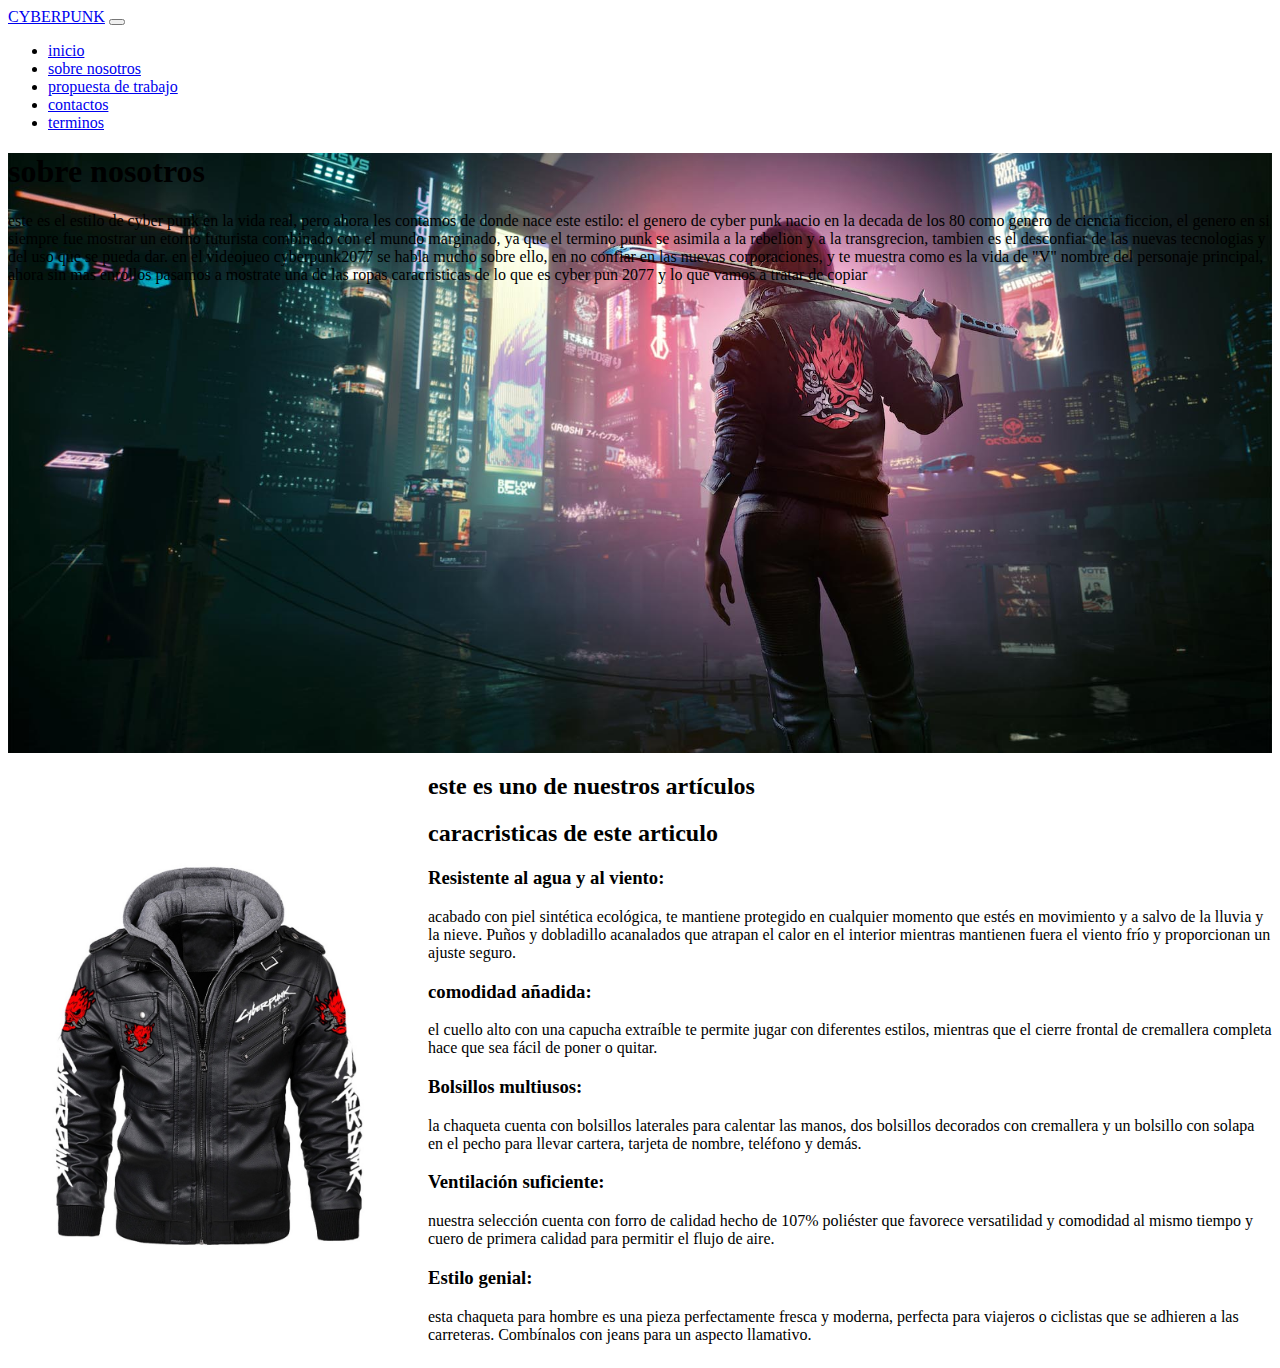
==== index.html @ 55378e65 "arreglo de imagenes" ====
<!DOCTYPE html>
<html lang="es">
  <head>
    <meta charset="UTF-8" />
    <meta name="viewport" content="width=device-width, initial-scale=1.0" />
    <link
    href="https://cdn.jsdelivr.net/npm/bootstrap@5.1.3/dist/css/bootstrap.min.css"
    rel="stylesheet"
    integrity="sha384-1BmE4kWBq78iYhFldvKuhfTAU6auU8tT94WrHftjDbrCEXSU1oBoqyl2QvZ6jIW3"
    crossorigin="anonymous"
  />
    <link rel="stylesheet" href="/css/estilos.css" />
    <title>cyberpunkclothing</title>
    <script
      src="https://fontawesome.com/icons/whatsapp?f=brands&s=solid"
      crossorigin="anonymous"
    ></script>
  </head>
  <body>
    <nav class="navbar navbar-expand-sm bg-dark navbar-dark">
      <div class="container-fluid">
        <a class="navbar-brand" href="/index.html" class="titulo">CYBERPUNK</a>
        <button
          class="navbar-toggler"
          type="button"
          data-bs-toggle="collapse"
          data-bs-target="#collapsibleNavbar"
        >
          <span class="navbar-toggler-icon"></span>
        </button>
        <div class="collapse navbar-collapse" id="collapsibleNavbar">
          <ul class="navbar-nav">
            <li class="nav-item">
              <a class="nav-link" href="/index.html">inicio</a>
            </li>
            <li class="nav-item">
              <a class="nav-link" href="./pages/nosotros.html"
                >sobre nosotros</a
              >
            </li>
            <li class="nav-item">
              <a class="nav-link" href="./pages/formulario.html"
                >propuesta de trabajo</a
              >
            </li>

            <li class="nav-item">
              <a class="nav-link" href="./pages/contacto.html">contactos</a>
            </li>

            <li class="nav-item">
              <a class="nav-link" href="./pages/terminos.html">terminos</a>
            </li>
          </ul>
        </div>
      </div>
    </nav>

    <script
      src="https://cdn.jsdelivr.net/npm/@popperjs/core@2.10.2/dist/umd/popper.min.js"
      integrity="sha384-7+zCNj/IqJ95wo16oMtfsKbZ9ccEh31eOz1HGyDuCQ6wgnyJNSYdrPa03rtR1zdB"
      crossorigin="anonymous"
    ></script>
    <script
      src="https://cdn.jsdelivr.net/npm/bootstrap@5.1.3/dist/js/bootstrap.min.js"
      integrity="sha384-QJHtvGhmr9XOIpI6YVutG+2QOK9T+ZnN4kzFN1RtK3zEFEIsxhlmWl5/YESvpZ13"
      crossorigin="anonymous"
    ></script>

    <div class="p-5 bg-primary text-white jumbotron "> 
      <h1>sobre nosotros</h1>



      <p>este es el estilo de cyber punk en la vida real, pero ahora les contamos
        de donde nace este estilo: el genero de cyber punk nacio en la decada de
        los 80 como genero de ciencia ficcion, el genero en si siempre fue mostrar
        un etorno futurista combinado con el mundo marginado, ya que el termino
        punk se asimila a la rebelion y a la transgrecion, tambien es el
        desconfiar de las nuevas tecnologias y del uso que se pueda dar. en el
        videojueo cyberpunk2077 se habla mucho sobre ello, en no confiar en las
        nuevas corporaciones, y te muestra como es la vida de "V" nombre del
        personaje principal, ahora sin mas enrollos pasamos a mostrate una de las
        ropas caracristicas de lo que es cyber pun 2077 y lo que vamos a tratar de
        copiar</p> 
    </div>
    

    <div class="contenedor-2" >
      <img src="./img/sg-11134201-22100-cqe1r20b5eiv57.jpeg" class="imagen">
      <div class="texto">
    
     
        <h2>este es uno de nuestros artículos</h2>
        <h2>caracristicas de este articulo</h2>
    
        <p>
    
          <h3>Resistente al agua y al viento:</h3> 
          <p>acabado con piel sintética ecológica, te mantiene protegido en cualquier momento que estés en movimiento y a salvo de la lluvia y la nieve. Puños y dobladillo acanalados que atrapan el calor en el interior mientras mantienen fuera el viento frío y proporcionan un ajuste seguro.</p>
          
          <h3>comodidad añadida:</h3>
          el cuello alto con una capucha extraíble te permite jugar con diferentes estilos, mientras que el cierre frontal de cremallera completa hace que sea fácil de poner o quitar.
    
          <h3> Bolsillos multiusos:</h3> 
          la chaqueta cuenta con bolsillos laterales para calentar las manos, dos bolsillos decorados con cremallera y un bolsillo con solapa en el pecho para llevar cartera, tarjeta de nombre, teléfono y demás.
    
          <h3>Ventilación suficiente:</h3> 
          nuestra selección cuenta con forro de calidad hecho de 107% poliéster que favorece versatilidad y comodidad al mismo tiempo y cuero de primera calidad para permitir el flujo de aire.
    
          <h3>Estilo genial:</h3>
          esta chaqueta para hombre es una pieza perfectamente fresca y moderna, perfecta para viajeros o ciclistas que se adhieren a las carreteras. Combínalos con jeans para un aspecto llamativo.</p>
      </div>


          
      
    </body>
</html>
---- css/estilos.css ----
@import url('https://fonts.googleapis.com/css2?family=PT+Serif:ital,wght@0,400;0,700;1,400;1,700&display=swap');

.jumbotron {
    background-image: url(/img/1.-Cyberpunk2077_Ultimate_Edition_PC_Time_To_Get_To_Work-6713dcbddf63d90d29d8.jpg);
    background-size: cover;
    background-position: center;
    height: 600px;;}

    .contenedor-2{
        display: flex; 
        align-items: center; 
      }
      
      .imagen {
        width: 400px; 
        height: auto; /
      }
      
      .texto {
        margin-left: 20px;}
        
        .nosotros.html.body{ background-color: brown;}
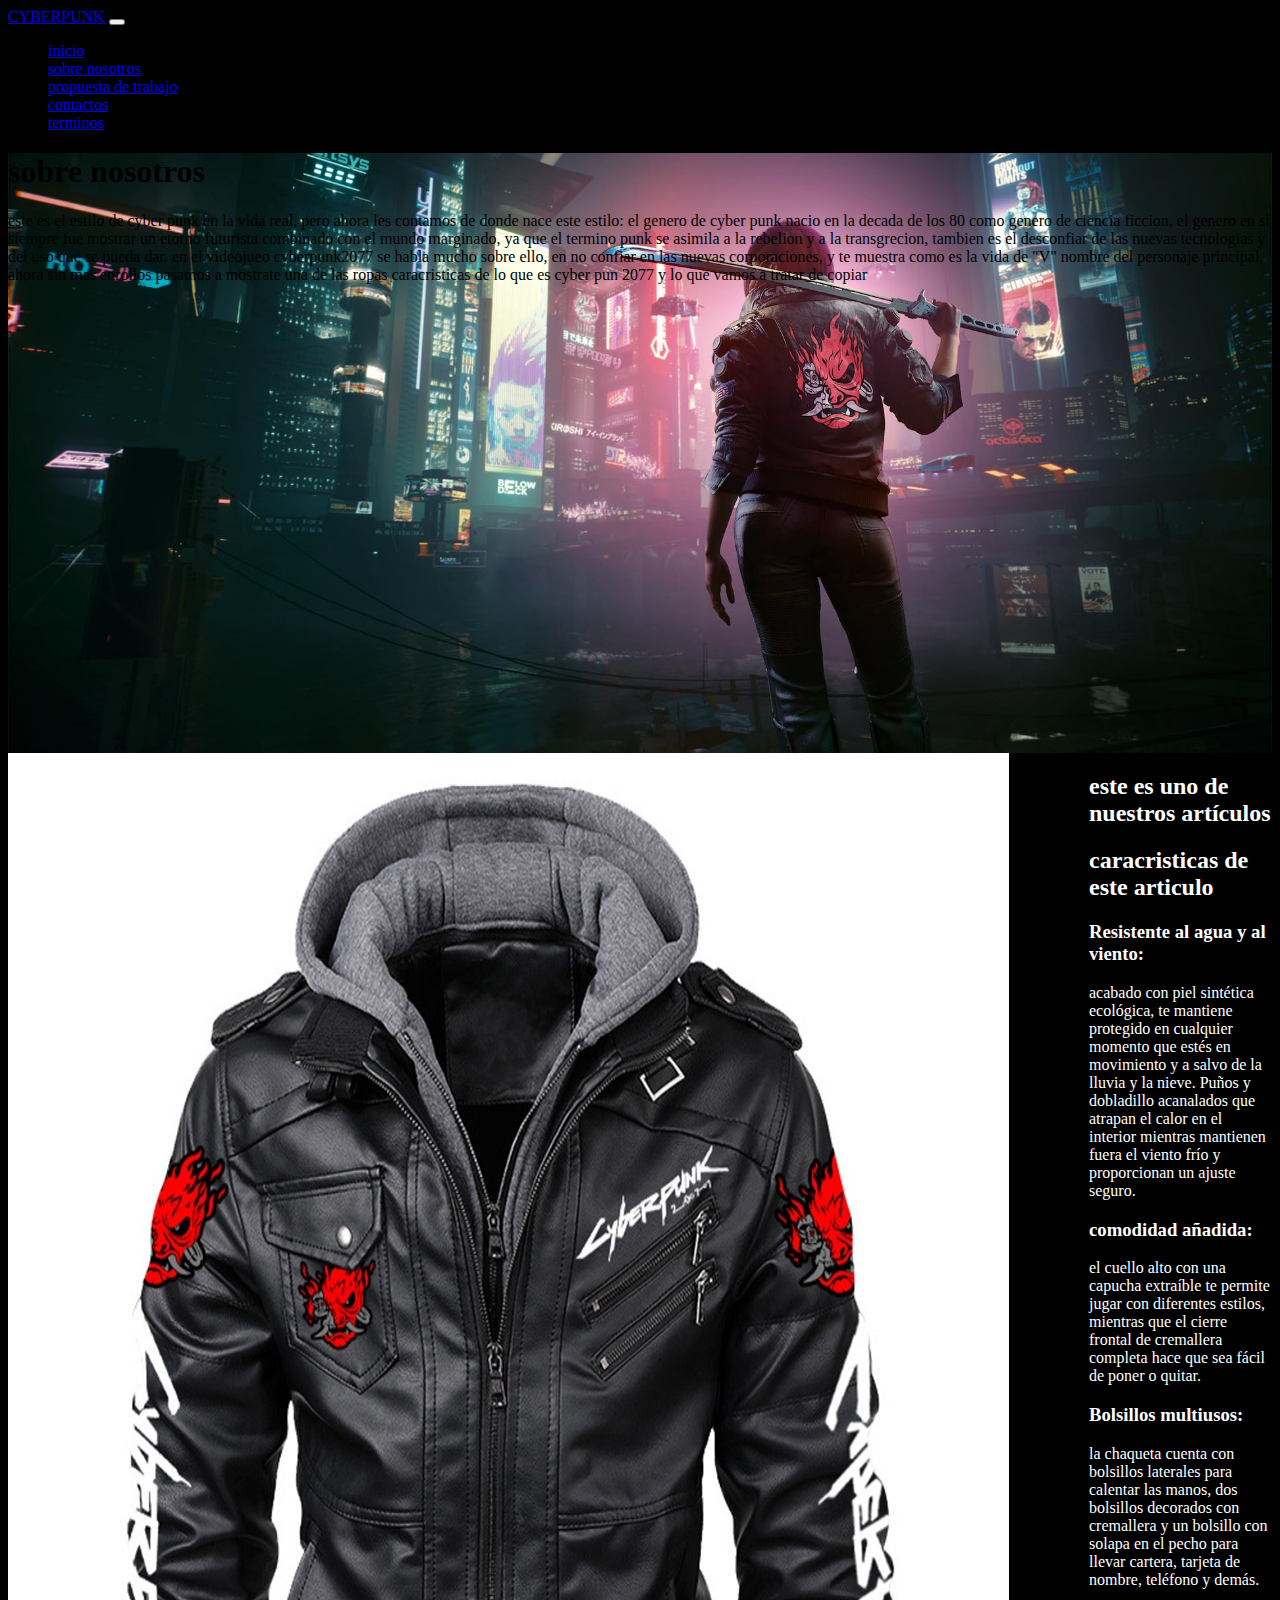
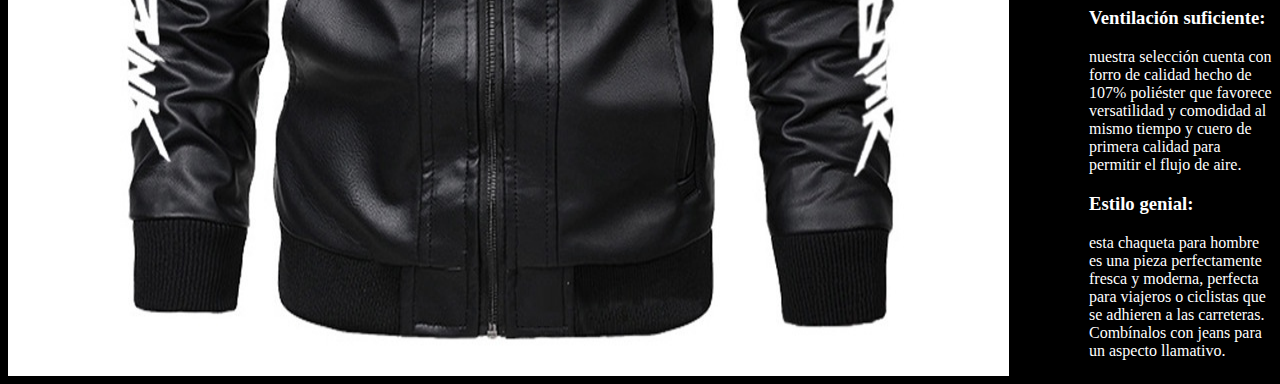
==== commit d8dd3a5d: "le sume colores cambie el color de las letras y le arregle las imagenes a la pagina del inicio" ====
--- a/index.html
+++ b/index.html
@@ -87,10 +87,9 @@
     
 
     <div class="contenedor-2" >
-      <img src="./img/sg-11134201-22100-cqe1r20b5eiv57.jpeg" class="imagen">
+      <img src="./img/sg-11134201-22100-cqe1r20b5eiv57.jpeg" class="image">
       <div class="texto">
     
-     
         <h2>este es uno de nuestros artículos</h2>
         <h2>caracristicas de este articulo</h2>
     
--- a/css/estilos.css
+++ b/css/estilos.css
@@ -1,24 +1,25 @@
 @import url('https://fonts.googleapis.com/css2?family=PT+Serif:ital,wght@0,400;0,700;1,400;1,700&display=swap');
 
 .jumbotron {
-    background-image: url(/img/1.-Cyberpunk2077_Ultimate_Edition_PC_Time_To_Get_To_Work-6713dcbddf63d90d29d8.jpg);
+    background-image: url(../img/1.-Cyberpunk2077_Ultimate_Edition_PC_Time_To_Get_To_Work-6713dcbddf63d90d29d8.jpg);
     background-size: cover;
     background-position: center;
     height: 600px;;}
 
     .contenedor-2{
         display: flex; 
-        align-items: center; 
+        align-items: left; 
       }
       
-      .imagen {
-        width: 400px; 
-        height: auto; /
+      image {
+        width: 480px; 
+        height: 480px; /
       }
       
       .texto {
-        margin-left: 20px;}
-        
-        .nosotros.html.body{ background-color: brown;}
+        margin-left: 80px;
+      color: white;}
+
+      body{background-color: black;}
 
 
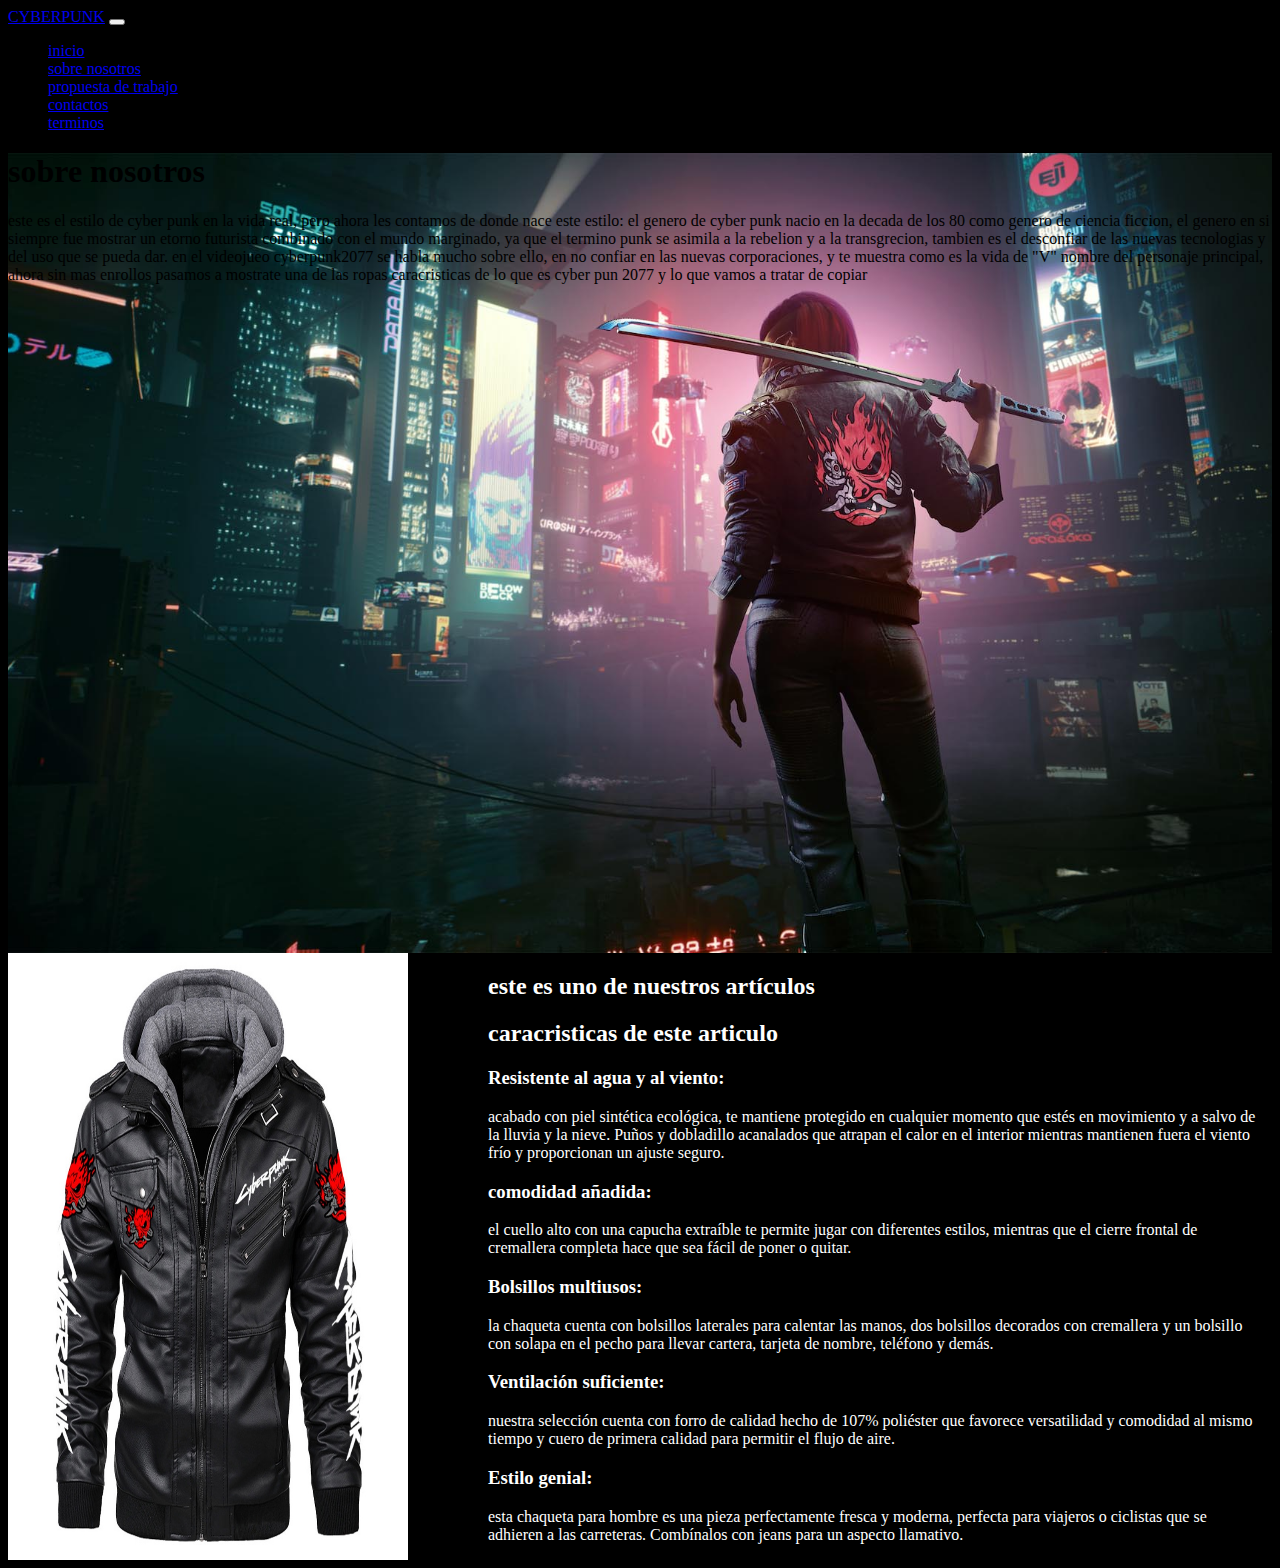
==== commit cb8d3602: "agregue footer y arregle la imagen que estaba mal" ====
--- a/index.html
+++ b/index.html
@@ -3,13 +3,14 @@
   <head>
     <meta charset="UTF-8" />
     <meta name="viewport" content="width=device-width, initial-scale=1.0" />
+    <link rel="stylesheet" href="https://cdnjs.cloudflare.com/ajax/libs/font-awesome/6.5.2/css/all.min.css" integrity="sha512-SnH5WK+bZxgPHs44uWIX+LLJAJ9/2PkPKZ5QiAj6Ta86w+fsb2TkcmfRyVX3pBnMFcV7oQPJkl9QevSCWr3W6A==" crossorigin="anonymous" referrerpolicy="no-referrer" />
     <link
     href="https://cdn.jsdelivr.net/npm/bootstrap@5.1.3/dist/css/bootstrap.min.css"
     rel="stylesheet"
     integrity="sha384-1BmE4kWBq78iYhFldvKuhfTAU6auU8tT94WrHftjDbrCEXSU1oBoqyl2QvZ6jIW3"
     crossorigin="anonymous"
   />
-    <link rel="stylesheet" href="/css/estilos.css" />
+    <link rel="stylesheet" href="./css/estilos.css" />
     <title>cyberpunkclothing</title>
     <script
       src="https://fontawesome.com/icons/whatsapp?f=brands&s=solid"
@@ -70,8 +71,6 @@
     <div class="p-5 bg-primary text-white jumbotron "> 
       <h1>sobre nosotros</h1>
 
-
-
       <p>este es el estilo de cyber punk en la vida real, pero ahora les contamos
         de donde nace este estilo: el genero de cyber punk nacio en la decada de
         los 80 como genero de ciencia ficcion, el genero en si siempre fue mostrar
@@ -82,8 +81,10 @@
         nuevas corporaciones, y te muestra como es la vida de "V" nombre del
         personaje principal, ahora sin mas enrollos pasamos a mostrate una de las
         ropas caracristicas de lo que es cyber pun 2077 y lo que vamos a tratar de
-        copiar</p> 
-    </div>
+        copiar</p>
+    
+    
+      </div>
     
 
     <div class="contenedor-2" >
@@ -112,6 +113,18 @@
       </div>
 
 
+      <footer>
+        <div class="iconsFooter">
+          <a  href="https://www.instagram.com/" class="fa-brands fa-instagram"></a>
+          <a  href="https://www.facebook.com/?locale=es_LA" class="fa-brands fa-square-facebook"></a>
+          <a  href="https://ar.linkedin.com/" class="fa-brands fa-linkedin"></a>
+          <a href="https://www.youtube.com/" class="fa-brands fa-youtube"></a>
+          <a  href="https://twitter.com/" class="fa-brands fa-twitter"></a>
+        </div>
+    
+      </footer>
+
+
           
       
     </body>
--- a/css/estilos.css
+++ b/css/estilos.css
@@ -12,14 +12,74 @@
       }
       
       image {
-        width: 480px; 
-        height: 480px; /
-      }
+        width: 400px; 
+        height: auto; }
       
       .texto {
         margin-left: 80px;
       color: white;}
 
-      body{background-color: black;}
+      body{background-color: black;
+         
+        
+        @media (min-width: 992px) {
+          .jumbotron {
+            height: 800px;
+          }
+        
+          .contenedor-2 {
+            flex-direction: row;
+          }
+        
+          .image {
+            width: 400px;
+            height: auto;
+          }
+        
+          .texto {
+            margin-left: 80px;
+          }
+        }
+        @media (max-width: 991px) {
+          .jumbotron {
+            height: 600px;
+          }
+        
+          .contenedor-2 {
+            flex-direction: column;
+            align-items: center;
+          }
+        
+          .image {
+            width: 300px;
+            height: auto;
+          }
+        
+          .texto {
+            margin-left: 0;
+            margin-top: 20px;
+            text-align: center;
+          }
+        }
+        @media (max-width: 767px) {
+          .jumbotron {
+            height: 500px;
+          }
+        
+          .image {
+            width: 250px;
+          }
+        }
 
+        /iconos del footer/
+.iconsFooter {
+    align-items: center;
+    display: flex;
+    justify-content: center;
+}
 
+.footerInformacion {
+    display: flex;
+    flex-direction: column;
+    gap: 10px;
+    margin-top: 20px;}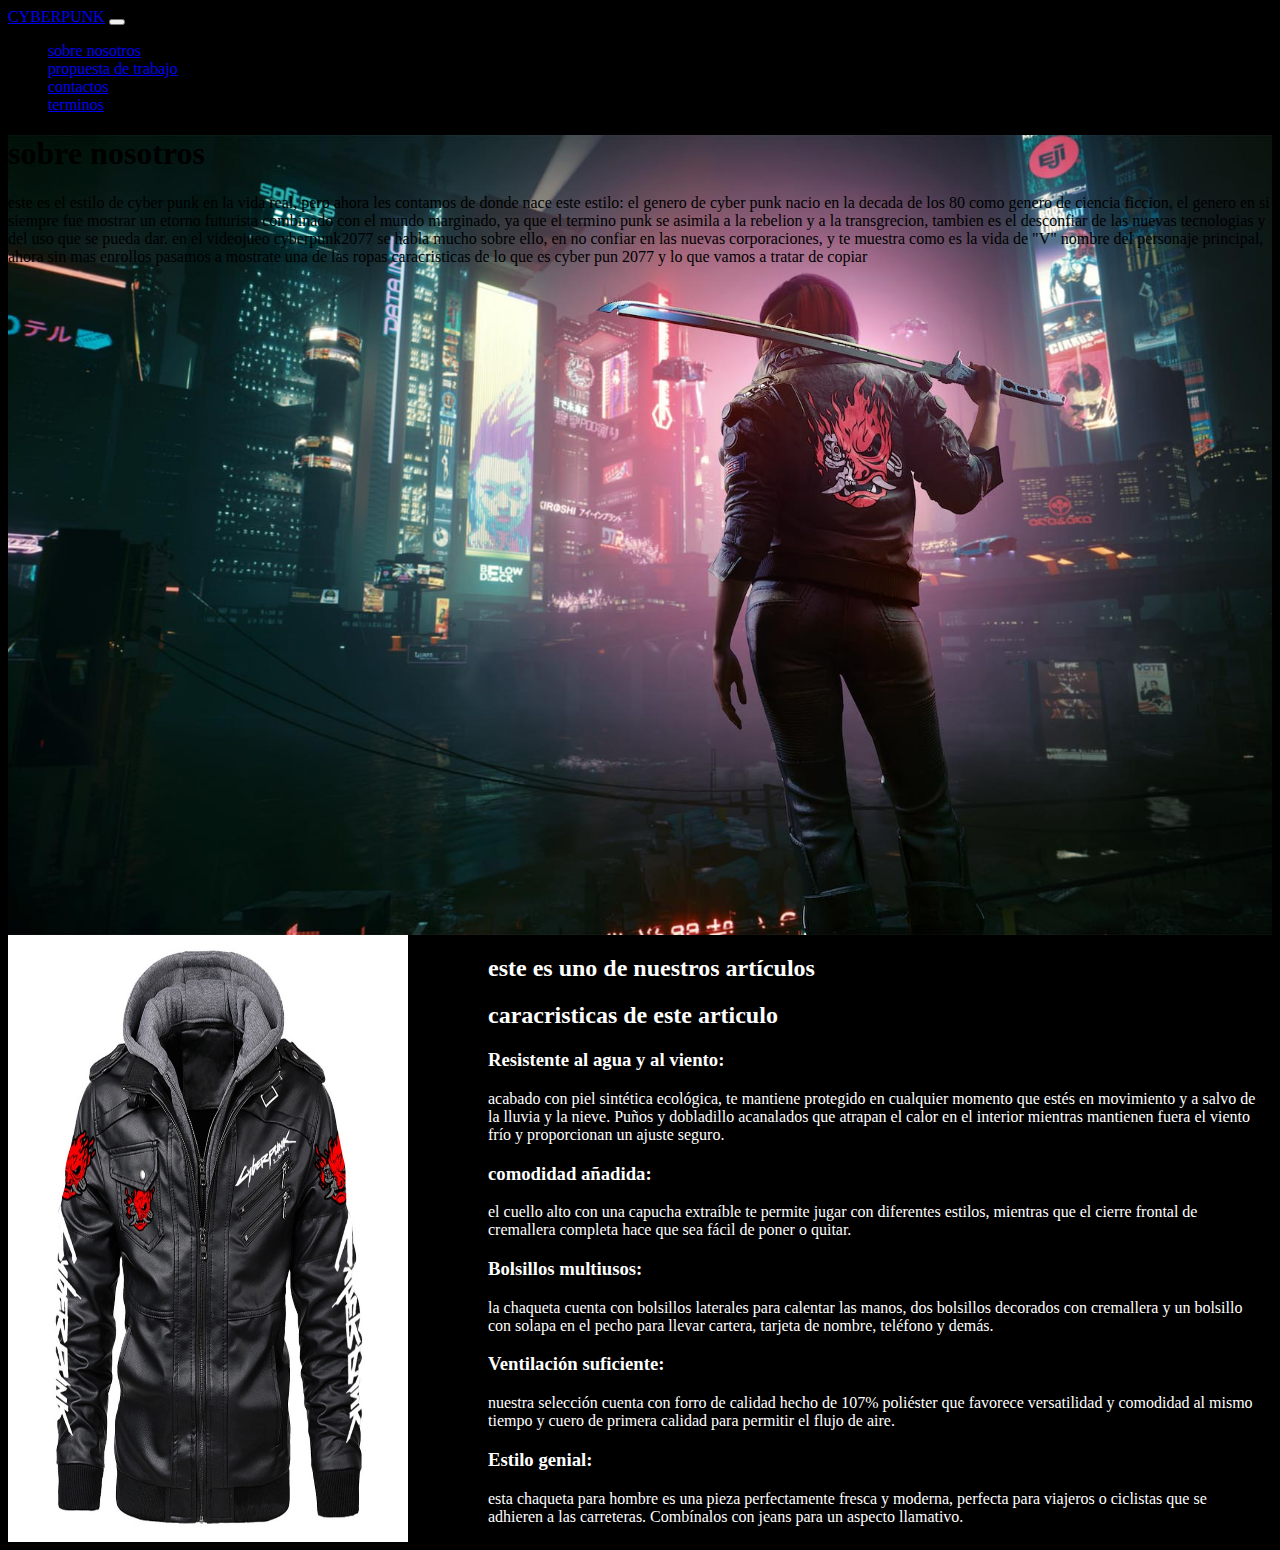
==== commit f45cfce4: "mi version con sass" ====
--- a/index.html
+++ b/index.html
@@ -3,6 +3,8 @@
   <head>
     <meta charset="UTF-8" />
     <meta name="viewport" content="width=device-width, initial-scale=1.0" />
+    <meta name="description" content="tienda de indumentaria al estilo de cyberpunk">
+    <meta name="keywords" content="ropa,cyberpunk,tecnologia,futuro,estilo distopico">
     <link rel="stylesheet" href="https://cdnjs.cloudflare.com/ajax/libs/font-awesome/6.5.2/css/all.min.css" integrity="sha512-SnH5WK+bZxgPHs44uWIX+LLJAJ9/2PkPKZ5QiAj6Ta86w+fsb2TkcmfRyVX3pBnMFcV7oQPJkl9QevSCWr3W6A==" crossorigin="anonymous" referrerpolicy="no-referrer" />
     <link
     href="https://cdn.jsdelivr.net/npm/bootstrap@5.1.3/dist/css/bootstrap.min.css"
@@ -31,9 +33,6 @@
         </button>
         <div class="collapse navbar-collapse" id="collapsibleNavbar">
           <ul class="navbar-nav">
-            <li class="nav-item">
-              <a class="nav-link" href="/index.html">inicio</a>
-            </li>
             <li class="nav-item">
               <a class="nav-link" href="./pages/nosotros.html"
                 >sobre nosotros</a
--- a/css/estilos.css
+++ b/css/estilos.css
@@ -1,85 +1,78 @@
-@import url('https://fonts.googleapis.com/css2?family=PT+Serif:ital,wght@0,400;0,700;1,400;1,700&display=swap');
-
+@charset "UTF-8";
+@import url("https://fonts.googleapis.com/css2?family=PT+Serif:ital,wght@0,400;0,700;1,400;1,700&display=swap");
 .jumbotron {
-    background-image: url(../img/1.-Cyberpunk2077_Ultimate_Edition_PC_Time_To_Get_To_Work-6713dcbddf63d90d29d8.jpg);
-    background-size: cover;
-    background-position: center;
-    height: 600px;;}
-
-    .contenedor-2{
-        display: flex; 
-        align-items: left; 
-      }
-      
-      image {
-        width: 400px; 
-        height: auto; }
-      
-      .texto {
-        margin-left: 80px;
-      color: white;}
-
-      body{background-color: black;
-         
-        
-        @media (min-width: 992px) {
-          .jumbotron {
-            height: 800px;
-          }
-        
-          .contenedor-2 {
-            flex-direction: row;
-          }
-        
-          .image {
-            width: 400px;
-            height: auto;
-          }
-        
-          .texto {
-            margin-left: 80px;
-          }
-        }
-        @media (max-width: 991px) {
-          .jumbotron {
-            height: 600px;
-          }
-        
-          .contenedor-2 {
-            flex-direction: column;
-            align-items: center;
-          }
-        
-          .image {
-            width: 300px;
-            height: auto;
-          }
-        
-          .texto {
-            margin-left: 0;
-            margin-top: 20px;
-            text-align: center;
-          }
-        }
-        @media (max-width: 767px) {
-          .jumbotron {
-            height: 500px;
-          }
-        
-          .image {
-            width: 250px;
-          }
-        }
-
-        /iconos del footer/
-.iconsFooter {
-    align-items: center;
-    display: flex;
-    justify-content: center;
+  background-image: url(../img/1.-Cyberpunk2077_Ultimate_Edition_PC_Time_To_Get_To_Work-6713dcbddf63d90d29d8.jpg);
+  background-size: cover;
+  background-position: center;
+  height: 600px;
 }
 
-.footerInformacion {
-    display: flex;
+.contenedor-2 {
+  display: flex;
+  align-items: left;
+}
+
+image {
+  width: 400px;
+  height: auto;
+}
+
+.texto {
+  margin-left: 80px;
+  color: white;
+}
+
+body {
+  background-color: #000000;
+}
+
+/* Estilos para pantallas grandes */
+@media (min-width: 992px) {
+  .jumbotron {
+    height: 800px;
+  }
+  .contenedor-2 {
+    flex-direction: row;
+  }
+  .image {
+    width: 400px;
+    height: auto;
+  }
+  .texto {
+    margin-left: 80px;
+  }
+}
+/* Estilos para pantallas medianas */
+@media (max-width: 991px) {
+  .jumbotron {
+    height: 600px;
+  }
+  .contenedor-2 {
     flex-direction: column;
-    gap: 10px;
-    margin-top: 20px;}+    align-items: center;
+  }
+  .image {
+    width: 300px;
+    height: auto;
+  }
+  .texto {
+    margin-left: 0;
+    margin-top: 20px;
+    text-align: center;
+  }
+}
+/* Estilos para pantallas pequeñas */
+@media (max-width: 573.75px) {
+  .jumbotron {
+    height: 807.5px;
+  }
+  .image {
+    width: 250px;
+  }
+}
+/*iconos del footer*/
+.iconsFooter {
+  align-items: center;
+  display: flex;
+  justify-content: center;
+}/*# sourceMappingURL=estilos.css.map */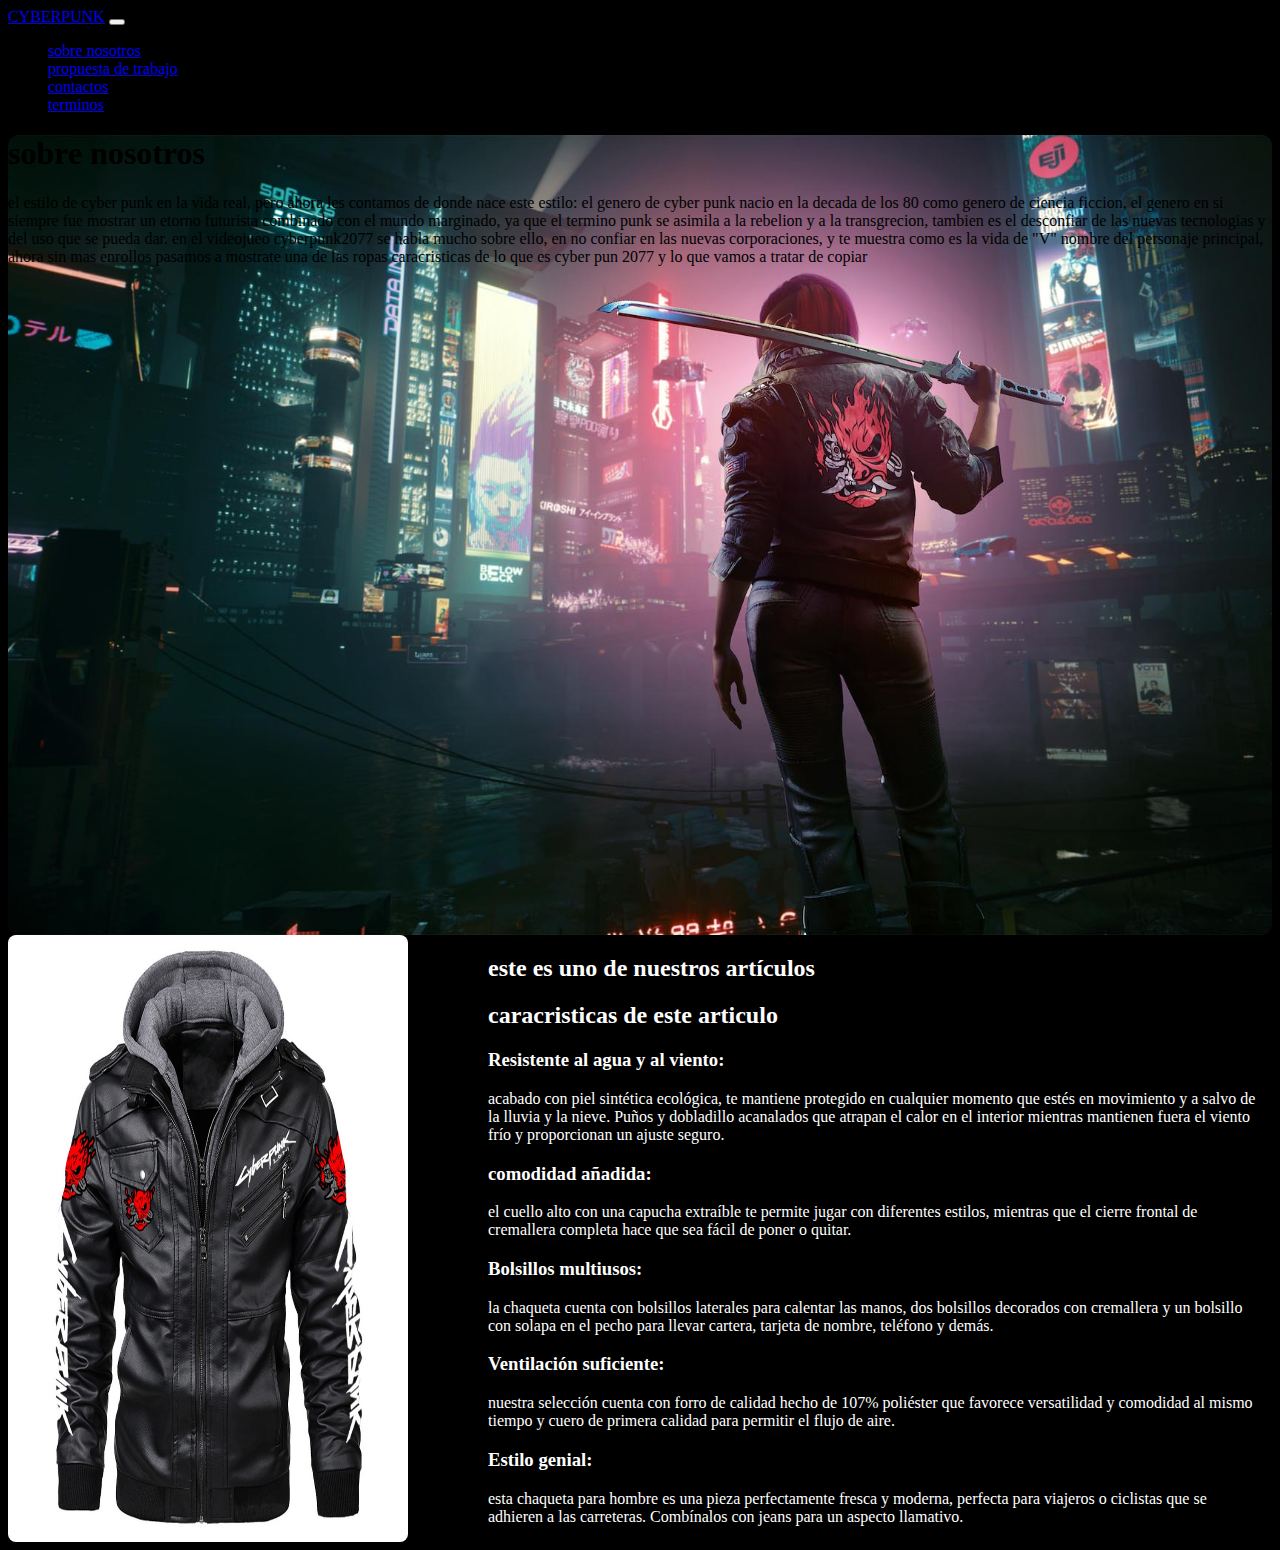
==== commit 4386eefb: "agrege extend y mixins" ====
--- a/index.html
+++ b/index.html
@@ -67,10 +67,10 @@
       crossorigin="anonymous"
     ></script>
 
-    <div class="p-5 bg-primary text-white jumbotron "> 
+    <div class="p-5 bg-primary text-white text-shadow jumbotron"> 
       <h1>sobre nosotros</h1>
 
-      <p>este es el estilo de cyber punk en la vida real, pero ahora les contamos
+      <p> el estilo de cyber punk en la vida real, pero ahora les contamos
         de donde nace este estilo: el genero de cyber punk nacio en la decada de
         los 80 como genero de ciencia ficcion, el genero en si siempre fue mostrar
         un etorno futurista combinado con el mundo marginado, ya que el termino
--- a/css/estilos.css
+++ b/css/estilos.css
@@ -1,5 +1,18 @@
 @charset "UTF-8";
 @import url("https://fonts.googleapis.com/css2?family=PT+Serif:ital,wght@0,400;0,700;1,400;1,700&display=swap");
+/* Clase base para border-radius */
+.border-radius-5, .contenedor-2 {
+  border-radius: 5px;
+}
+
+.border-radius-8, .image {
+  border-radius: 8px;
+}
+
+.border-radius-10, .jumbotron {
+  border-radius: 10px;
+}
+
 .jumbotron {
   background-image: url(../img/1.-Cyberpunk2077_Ultimate_Edition_PC_Time_To_Get_To_Work-6713dcbddf63d90d29d8.jpg);
   background-size: cover;
@@ -12,14 +25,19 @@
   align-items: left;
 }
 
-image {
+.image {
   width: 400px;
   height: auto;
 }
-
-.texto {
-  margin-left: 80px;
-  color: white;
+@media (max-width: 991px) {
+  .image {
+    width: 300px;
+  }
+}
+@media (max-width: 573.75px) {
+  .image {
+    width: 250px;
+  }
 }
 
 body {
@@ -34,12 +52,9 @@
   .contenedor-2 {
     flex-direction: row;
   }
-  .image {
-    width: 400px;
-    height: auto;
-  }
   .texto {
     margin-left: 80px;
+    color: #ffffff;
   }
 }
 /* Estilos para pantallas medianas */
@@ -50,10 +65,6 @@
   .contenedor-2 {
     flex-direction: column;
     align-items: center;
-  }
-  .image {
-    width: 300px;
-    height: auto;
   }
   .texto {
     margin-left: 0;
@@ -66,11 +77,13 @@
   .jumbotron {
     height: 807.5px;
   }
-  .image {
-    width: 250px;
+  .texto {
+    margin-left: 0;
+    margin-top: 20px;
+    text-align: center;
   }
 }
-/*iconos del footer*/
+/* Iconos del footer */
 .iconsFooter {
   align-items: center;
   display: flex;
